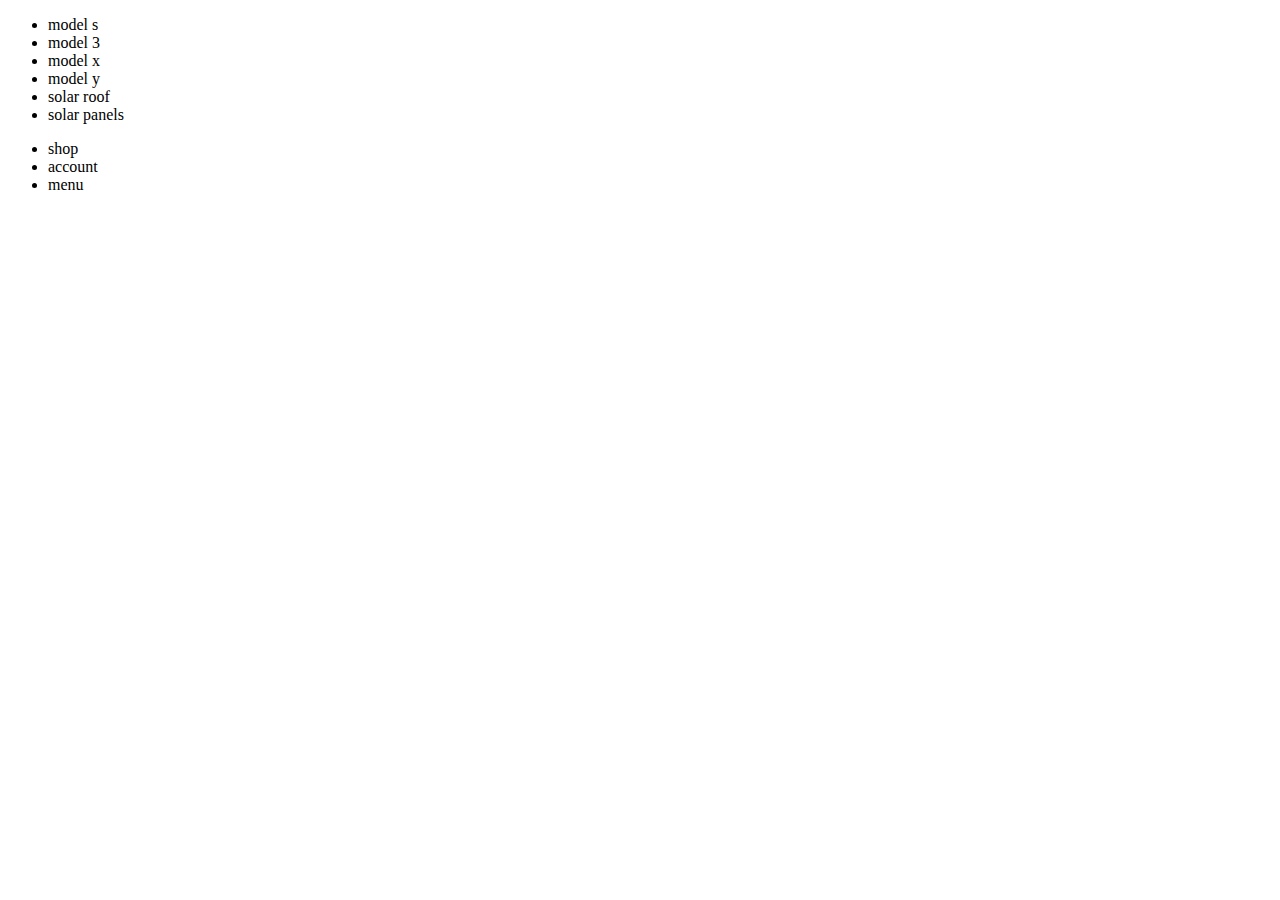
==== index.html @ d9f60d3a "tesla" ====
<!DOCTYPE html>
<html lang="en">
  <head>
    <meta charset="UTF-8" />
    <meta http-equiv="X-UA-Compatible" content="IE=edge" />
    <meta name="viewport" content="width=device-width, initial-scale=1.0" />
    <title>model 3|tesla</title>
  </head>
  <body>
    <nav class="main_nav">
       <nav class="nav_center">
        <ul>
            <li>model s</li>
            <li>model 3</li>
            <li>model x</li>
            <li>model y</li>
            <li>solar roof</li>
            <li>solar panels</li>
        </ul>
     </nav>
        <nav class="left_main">
        <ul>
            <li>shop</li>
            <li>account</li>
            <li>menu</li>
        </ul>
        </nav>
        <nav class="left_main">
            
        </nav>
         
    </nav>




    </nav>


  </body>
</html>
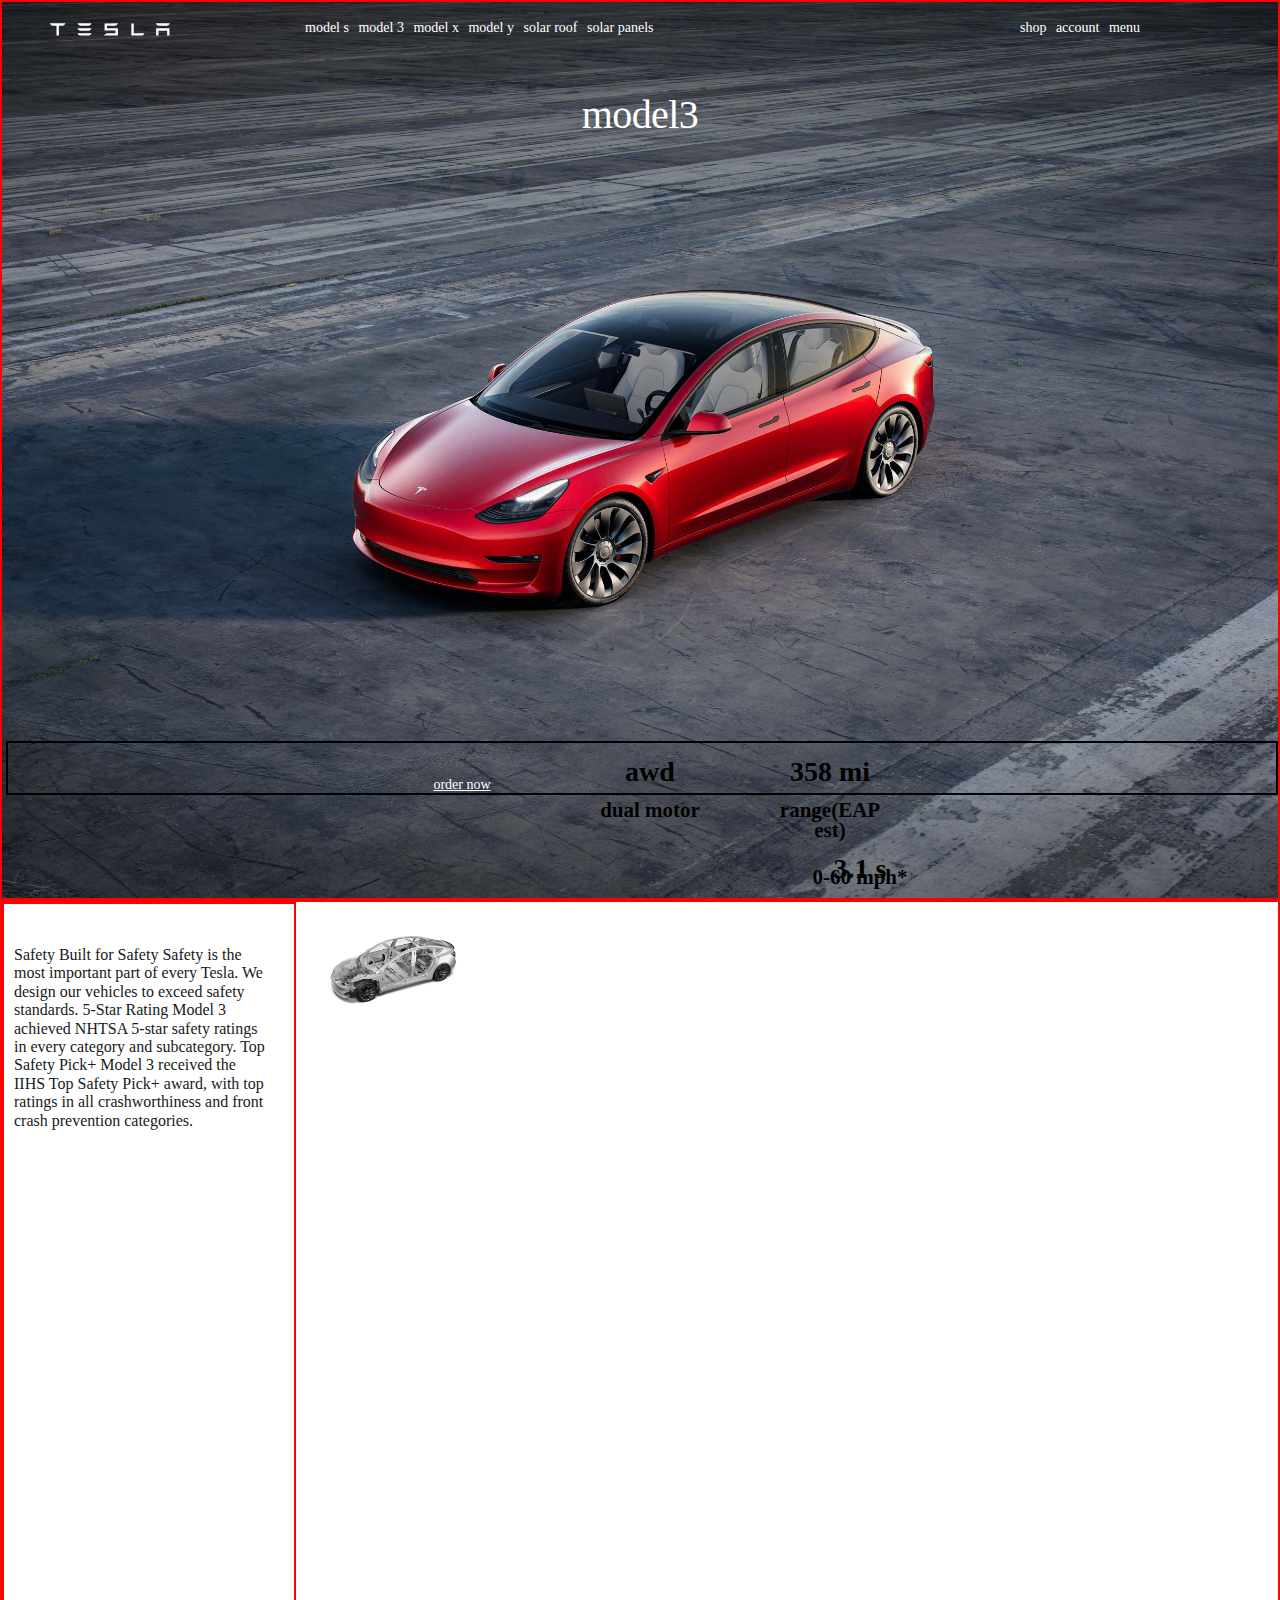
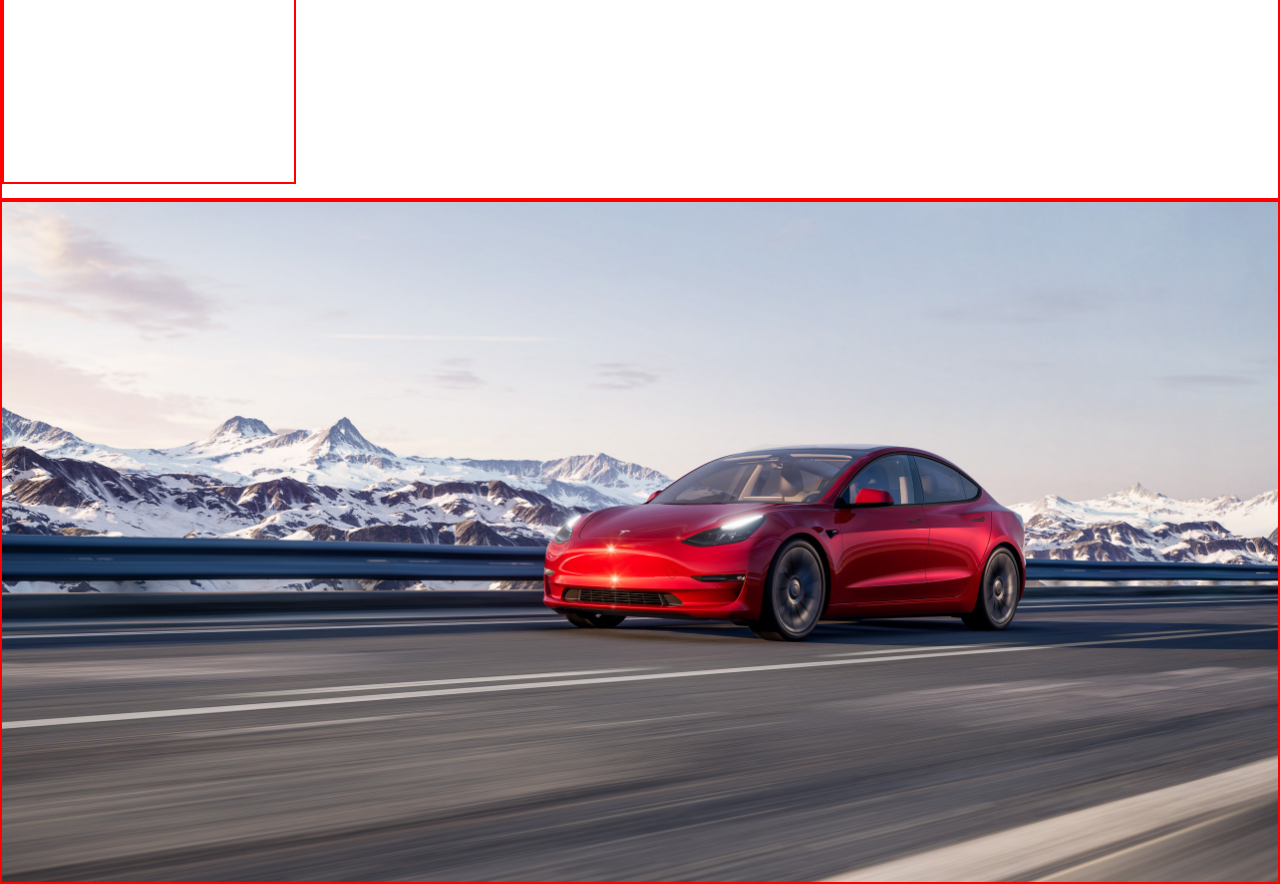
==== commit 76708b87: "tesla" ====
--- a/index.html
+++ b/index.html
@@ -4,38 +4,92 @@
     <meta charset="UTF-8" />
     <meta http-equiv="X-UA-Compatible" content="IE=edge" />
     <meta name="viewport" content="width=device-width, initial-scale=1.0" />
+    <link rel="preconnect" href="https://fonts.googleapis.com" />
+    <link rel="preconnect" href="https://fonts.gstatic.com" crossorigin />
+    <link
+      href="https://fonts.googleapis.com/css2?family=Montserrat:wght@500;600&display=swap"
+      rel="stylesheet"
+    />
     <title>model 3|tesla</title>
+    <link rel="stylesheet" href="style.css" />
+    <link rel="stylesheet" href="normalize.css" />
   </head>
   <body>
-    <nav class="main_nav">
-       <nav class="nav_center">
-        <ul>
-            <li>model s</li>
-            <li>model 3</li>
-            <li>model x</li>
-            <li>model y</li>
-            <li>solar roof</li>
-            <li>solar panels</li>
-        </ul>
-     </nav>
-        <nav class="left_main">
-        <ul>
-            <li>shop</li>
-            <li>account</li>
-            <li>menu</li>
-        </ul>
+    <section class="section1">
+      <header>
+        <svg
+          class="icon"
+          viewBox="0 0 342 35"
+          xmlns="http://www.w3.org/2000/svg"
+        >
+          <path
+            d="M0 .1a9.7 9.7 0 0 0 7 7h11l.5.1v27.6h6.8V7.3L26 7h11a9.8 9.8 0 0 0 7-7H0zm238.6 0h-6.8v34.8H263a9.7 9.7 0 0 0 6-6.8h-30.3V0zm-52.3 6.8c3.6-1 6.6-3.8 7.4-6.9l-38.1.1v20.6h31.1v7.2h-24.4a13.6 13.6 0 0 0-8.7 7h39.9v-21h-31.2v-7h24zm116.2 28h6.7v-14h24.6v14h6.7v-21h-38zM85.3 7h26a9.6 9.6 0 0 0 7.1-7H78.3a9.6 9.6 0 0 0 7 7zm0 13.8h26a9.6 9.6 0 0 0 7.1-7H78.3a9.6 9.6 0 0 0 7 7zm0 14.1h26a9.6 9.6 0 0 0 7.1-7H78.3a9.6 9.6 0 0 0 7 7zM308.5 7h26a9.6 9.6 0 0 0 7-7h-40a9.6 9.6 0 0 0 7 7z"
+            fill="currentColor"
+          ></path>
+        </svg>
+        <nav class="center_nav">
+          <a href="#">model s</a>
+          <a href="#">model 3</a>
+          <a href="#">model x</a>
+          <a href="#">model y</a>
+          <a href="#">solar roof</a>
+          <a href="#">solar panels</a>
         </nav>
-        <nav class="left_main">
-            
+        <nav class="right_nav">
+          <a href="#">shop</a>
+          <a href="#">account</a>
+          <a href="#">menu</a>
         </nav>
-         
-    </nav>
+      </header>
 
+      <h1 class="model3">model3</h1>
+      <div class="info">
+        <div class="link_section1">
+          <a class="link" href="#">order now</a>
+        </div>
+        <div class="awd">
+          <div class="top_awd">
+            <h1>awd</h1>
+          </div>
+          <div class="bottom_awd">
+            <h2>dual motor</h2>
+          </div>
+        </div>
+        <div class="range">
+          <div class="top_range">
+            <h1>358 mi</h1>
+          </div>
+          <div class="bottom_range">
+            <h2>range(EAP est)</h2>
+            <div class="speed">
+              <div class="top_speed">
+                <h1>3.1 s</h1>
+              </div>
+              <div class="bottom_speed">
+                <h2>0-60 mph*</h2>
+              </div>
+            </div>
+          </div>
+        </div>
+      </div>
+    </section>
 
+    <section class="section2">
+      <div class="right_section2">
+        <p>
+          Safety Built for Safety Safety is the most important part of every
+          Tesla. We design our vehicles to exceed safety standards. 5-Star
+          Rating Model 3 achieved NHTSA 5-star safety ratings in every category
+          and subcategory. Top Safety Pick+ Model 3 received the IIHS Top Safety
+          Pick+ award, with top ratings in all crashworthiness and front crash
+          prevention categories.
+        </p>
+      </div>
+      <div class="left_section2">
+        <img src="section2.jpg" />
+      </div>
+    </section>
 
-
-    </nav>
-
-
+    <section class="section3"></section>
   </body>
 </html>
--- a/style.css
+++ b/style.css
@@ -0,0 +1,249 @@
+*{
+    box-sizing: border-box;
+    margin: 0;
+    padding: 0;
+    scroll-behavior: smooth;
+    outline-offset: 2px;
+}
+body{
+    font-family: 'gotham-med,sans-serif';
+   
+}
+section{
+    height:100vh;  
+    width: 100vw;
+    font-family: 'gotham-med,sans-serif';
+} 
+.section1{
+    position: relative;
+    border: red 2px solid;
+    background-image:url(section1.jpg);
+    background-size: cover;
+    background-position: center center;
+    background-repeat:no-repeat;
+    height:100vh; 
+    font-family: 'gotham-med,sans-serif';
+}
+.section2{
+    position: relative;
+    border: red 2px solid;
+    display: flex;
+    height: 100vh;
+    top: 0;
+    font-family: 'gotham-med,sans-serif';
+}
+.section3{
+    position: relative;
+    height: 76vh;
+    background-image:url("section3.jpg");
+    background-size: cover;
+    background-position: center center;
+    background-repeat:no-repeat;
+    border: red 2px solid;
+    font-family: 'gotham-med,sans-serif';
+}
+
+header{
+    height: 70px;
+    width: 100vw;
+    position: sticky;
+    top:0;
+    position: relative;
+    display: flex;
+    font-size: 14px;
+   
+}
+header a{
+    padding: 3px;
+    text-decoration: none;
+}
+
+
+.icon{
+    margin-left: 48px;
+    margin-bottom:936px;
+    max-width: 120px;
+    min-height: 55px;
+    color: white;
+  
+}  
+.center_nav{
+    margin-left: 132px;
+    margin-top:18px;
+    width: 40%;
+   height: 55px;
+    justify-content: center;
+    
+}
+.right_nav{
+    margin-left: 150px;
+    margin-top:18px;
+    width: 232px;
+    height: 55px;
+    text-align: center;
+    align-items: flex-end;
+}
+a{
+    color: white;
+    font-size: 14px;
+}
+.model3{
+    margin-top:20px;
+    text-align: center;
+    font-size: 40px;
+    font-weight: 500;
+    letter-spacing: -0.6px;
+    outline: 2px;
+    color: white;
+    }
+
+.info{
+    margin-top: 2px;
+    margin-left: 4px;
+    height: 54px;
+    position: relative;
+    top: 64vh;
+    left: 0;
+    border: 2px solid black;
+    display: flex;
+    justify-content: center;
+}
+.speed{
+    height: 54px;
+    width: 120px;
+    text-align: center;
+    font-size: 14px;
+    line-height: 20px;
+    margin: 0 30px 0;
+    display: flex;
+    flex-direction: column;
+}
+.top_speed{
+    width: 100%;
+    height: 50%;
+}
+.bottom_speed{
+    width: 100%;
+    height: 50%;
+}
+.range{
+    height: 54px;
+    width: 120px;
+    text-align: center;
+    font-size: 14px;
+    line-height: 20px;
+    margin: 0 30px 0;
+    display: flex;
+    flex-direction: column;
+}
+
+
+.awd{
+    height: 54px;
+    width: 120px;
+    text-align: center;
+    font-size: 14px;
+    line-height: 20px;
+    margin: 0 30px 0;
+    display: flex;
+    flex-direction: column;
+}  
+.link_section1{
+    margin-top: 25px;
+}
+.link{
+    order: 3px solid white;
+    width: 196px;
+    height: 34px;
+    border-radius: 4px;
+    display: flex;
+    justify-content: center;
+    align-items: center;
+}
+.left_section2{
+    width: 77vw;
+    position: relative;
+}
+
+.left_section2 img{
+    width: 200px;
+    position: absolute;
+    float: left;
+}
+.right_section2{
+    box-sizing: border-box;
+    color: #171a20;
+    padding: 42px 28px 20px 10px;
+    width: 23vw;
+    height: 98vh;
+    display: flex;
+    flex-direction: column;
+    position: relative;
+    border: 2px solid red;
+    justify-content: space-between;
+    float: right;
+}
+
+
+/* .center_desktop{ */
+    /* margin-bottom: 70px;
+   
+   
+    position: absolute; */
+
+
+/* header nav a{
+    text-decoration: none;
+    padding: 5px 10px; 
+}*/
+
+
+/* .model3{
+    color: black;
+    justify-content: center;
+    text-align: center;
+}
+section{
+    height:100vh;  
+} 
+
+
+
+
+/* section2{
+    
+}
+
+section3{
+
+}
+.info{
+    height: 20vh;
+    width: 50%;
+    border:red solid 2px
+} */
+/* .model3{
+    height: 20vh;
+    width: 50%;
+    border:red solid 2px;
+    margin-bottom: 150px;
+    margin-right: 150px;
+    z-index: -1;
+    position: absolute;
+} */
+
+
+@media (min-width:1200px) {
+    .icon{
+        margin-left: 48px;
+        margin-bottom:936px;
+        max-width: 120px;
+        min-height: 55px;
+        color: white;
+      
+    }
+
+    
+}
+
+/* overflow: hidden; נשתמש בעיצוב של הנאב בר */